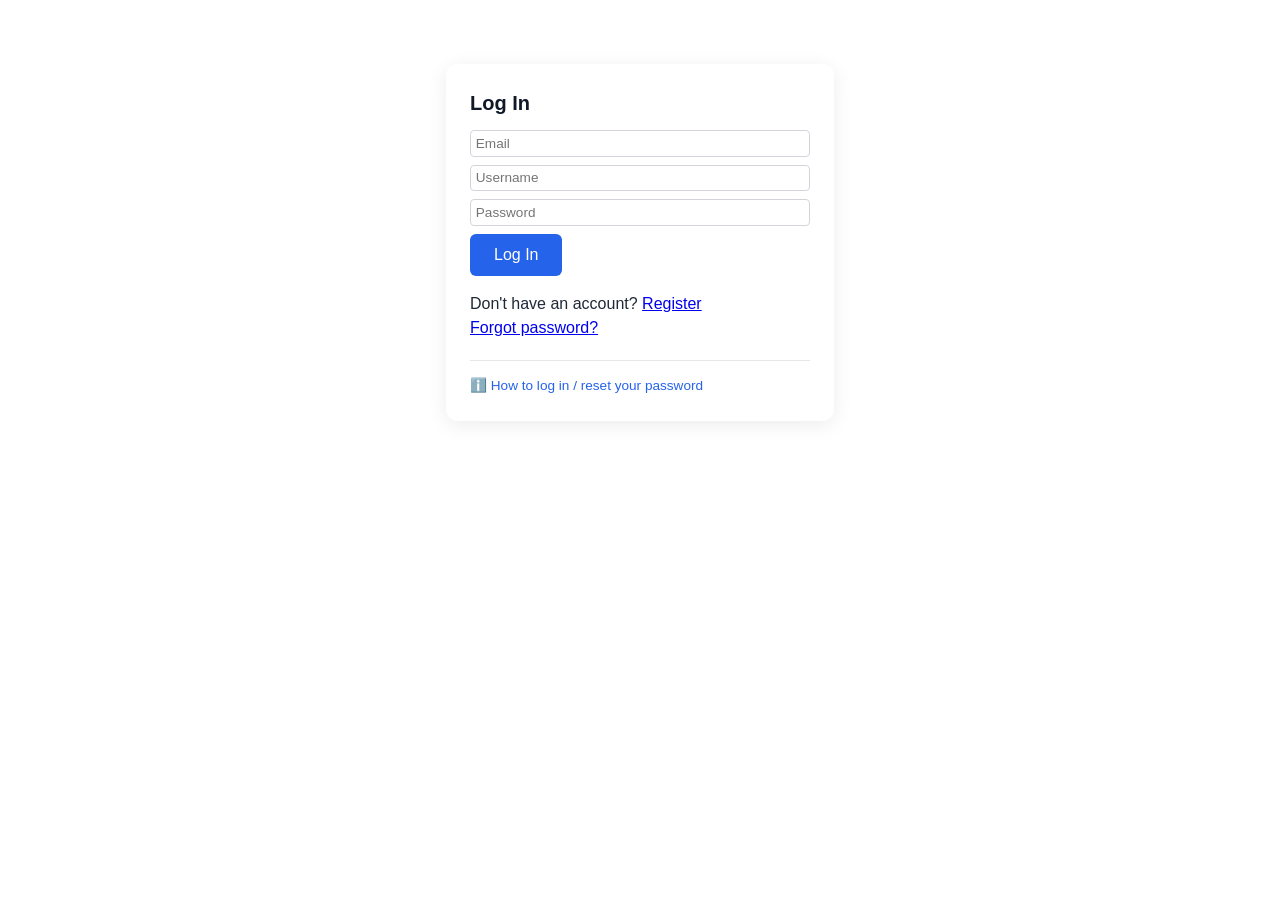
==== FRONTEND/auth.html @ 64d12fc6 "Initial commit - SmartAttendace" ====
<!DOCTYPE html>
<html lang="en">
<head>
  <meta charset="UTF-8" />
  <title>SnapAttend — Log In</title>
  <link rel="stylesheet" href="style.css" />
</head>
<body>
  <div class="bg-overlay"></div>

  <main class="container" style="max-width: 420px; margin-top: 4rem;">
    <section class="upload-section glass-panel">
      <h2 id="authTitle">Log In</h2>
      <input type="email" id="emailInput" placeholder="Email" class="row-input" style="margin-bottom: 0.5rem;" />
      <input type="text" id="usernameInput" placeholder="Username" class="row-input" style="margin-bottom: 0.5rem;" />
      <input type="password" id="passwordInput" placeholder="Password" class="row-input" style="margin-bottom: 0.5rem;" />


      <div id="planChoice" hidden style="margin-bottom: 1rem;">
        <p><strong>Choose a plan</strong></p>
        <label class="plan-card">
          <input type="radio" name="plan" value="basic" checked>
          <strong>SnapAttend Basic</strong> — Get your attendance organized.
          <br><span class="plan-hint">Upload, AI extraction, review, Excel export, attendance history.</span>
        </label>
        <label class="plan-card">
          <input type="radio" name="plan" value="premium">
          <strong>SnapAttend Premium</strong> — Turn your attendance into a smarter study companion.
          <br><span class="plan-hint">Everything in Basic, plus course outlines, AI study assistant, study progress, and email reminders.</span>
        </label>
      </div>
      <button id="submitAuthBtn" type="button">Log In</button>
      <p id="authMessage" class="message" hidden></p>

      <p style="margin-top: 1rem;">
        <span id="switchModeText">Don't have an account?</span>
        <a href="#" id="switchModeLink">Register</a>
      </p>
      <div id="forgotPasswordFlow" hidden>
        <h3>Reset Password</h3>
        <input type="email" id="resetEmailInput" placeholder="Your email" class="row-input" style="margin-bottom:0.5rem;" />
        <button id="sendResetCodeBtn" type="button">Send Reset Code</button>

        <div id="resetStep2" hidden style="margin-top:0.75rem;">
          <input type="text" id="resetCodeInput" placeholder="6-digit code" class="row-input" style="margin-bottom:0.5rem;" />
          <input type="password" id="newPasswordInput" placeholder="New password" class="row-input" style="margin-bottom:0.5rem;" />
          <button id="submitResetBtn" type="button">Reset Password</button>
        </div>
      </div>

      <div id="emailVerifyFlow" hidden style="margin-top:1rem;">
        <h3>Verify Your Email</h3>
        <p>We sent a 6-digit code to your email.</p>
        <input type="text" id="verifyCodeInput" placeholder="6-digit code" class="row-input" style="margin-bottom:0.5rem;">
        <button id="submitVerifyBtn" type="button">Verify Email</button>
        <p><a href="#" id="resendCodeLink">Resend code</a></p>
      </div>

      <p><a href="#" id="forgotPasswordLink">Forgot password?</a></p>

      <div class="help-box">
        <button type="button" id="toggleHelpBtn">ℹ️ How to log in / reset your password</button>
        <div id="helpContent" hidden>
          <ol>
            <li>Type your <strong>username</strong> (not your email) and password. Click "Log In" <strong>once</strong> and wait — repeated clicks won't speed it up and may temporarily lock you out for a minute (max 5 tries/min).</li>
            <li>Forgot your password? Click "Forgot password?" below and enter the <strong>email</strong> you registered with.</li>
            <li>Click "Send Reset Code" once. A 6-digit code arrives by email within a minute (check spam if not). The code lasts 15 minutes and allows 5 attempts.</li>
            <li>Enter the code and a new password (at least 8 characters, with both letters and numbers), then click "Reset Password" once.</li>
            <li>Log in normally with your username and new password.</li>
          </ol>
        </div>
      </div>
    </section>
  </main>

  <script src="auth.js"></script>
  <script src="feedback.js"></script>
</body>
</html>
---- FRONTEND/style.css ----
* {
  box-sizing: border-box;
  margin: 0;
  padding: 0;
}

body {
  font-family: -apple-system, "Segoe UI", Roboto, Arial, sans-serif;
  background-color: #f4f6f8;
  color: #1f2937;
  line-height: 1.5;
}

.site-header {
  background-color: #2563eb;
  color: white;
  text-align: center;
  padding: 2rem 1rem;
}

.logo {
  font-size: 2rem;
  margin-bottom: 0.5rem;
}

.tagline {
  font-size: 1rem;
  opacity: 0.9;
}

.container {
  max-width: 700px;
  margin: 2rem auto;
  padding: 0 1rem;
  display: flex;
  flex-direction: column;
  gap: 1.5rem;
}

section {
  background: white;
  border-radius: 10px;
  padding: 1.5rem;
  box-shadow: 0 1px 4px rgba(0, 0, 0, 0.08);
}

section h2 {
  margin-bottom: 0.75rem;
  font-size: 1.25rem;
  color: #111827;
}

input[type="file"] {
  display: block;
  margin: 1rem 0;
}

button {
  background-color: #2563eb;
  color: white;
  border: none;
  padding: 0.75rem 1.5rem;
  font-size: 1rem;
  border-radius: 6px;
  cursor: pointer;
  transition: background-color 0.2s ease;
}

button:hover {
  background-color: #2150d3;
}

.preview-box {
  border: 2px dashed #d1d5db;
  border-radius: 8px;
  min-height: 200px;
  display: flex;
  align-items: center;
  justify-content: center;
  text-align: center;
  padding: 1rem;
}

.preview-box img {
  max-width: 100%;
  max-height: 300px;
  border-radius: 6px;
}

#previewPlaceholder {
  color: #9ca3af;
}

.ai-placeholder-section {
  text-align: center;
  color: #6b7280;
  font-style: italic;
}

.site-footer {
  text-align: center;
  padding: 1.5rem;
  color: #9ca3af;
  font-size: 0.875rem;
}

/* Responsive: smaller screens */
@media (max-width: 480px) {
  .logo {
    font-size: 1.5rem;
  }

  .container {
    margin: 1rem auto;
  }

  section {
    padding: 1rem;
  }

  .message {
  margin-top: 1rem;
  padding: 0.75rem 1rem;
  border-radius: 6px;
  font-size: 0.9rem;
}

.message.success {
  background-color: #0be173;
  color: #065f46;
}

.message.error {
  background-color: #fee2e2;
  color: #991b1b;
}
.ai-status {
  margin-bottom: 0.75rem;
}

#sheetInfo {
  margin-bottom: 0.75rem;
  font-size: 0.9rem;
  color: #4b5563;
}

#resultsTable {
  width: 100%;
  border-collapse: collapse;
  margin-top: 0.5rem;
}

#resultsTable th,
#resultsTable td {
  text-align: left;
  padding: 0.5rem;
  border-bottom: 1px solid #e5e7eb;
  font-size: 0.9rem;
}

.status-present {
  color: #065f46;
  font-weight: 600;
}

.status-absent {
  color: #991b1b;
  font-weight: 600;
}

.status-late {
  color: #92400e;
  font-weight: 600;
}

.status-unclear {
  color: #6b7280;
  font-style: italic;
}

#rawTextDetails {
  margin-top: 1rem;
  font-size: 0.85rem;
}

#rawTextContent {
  white-space: pre-wrap;
  background: #f3f4f6;
  padding: 0.75rem;
  border-radius: 6px;
  margin-top: 0.5rem;
  max-height: 200px;
  overflow-y: auto;
}
}
.review-banner {
  background: #fef3c7;
  color: #92400e;
  border: 1px solid #fbbf24;
  border-radius: 6px;
  padding: 0.75rem 1rem;
  margin-bottom: 0.75rem;
  font-size: 0.9rem;
}
.row-input {
  width: 100%;
  min-width: 90px;
  padding: 0.3rem;
  border: 1px solid #d1d5db;
  border-radius: 4px;
  font-size: 0.85rem;
}
.row-status-select {
  padding: 0.25rem;
  border: 1px solid #d1d5db;
  border-radius: 4px;
  font-size: 0.85rem;
}
.remove-row-btn {
  background: #fee2e2;
  color: #991b1b;
  border: 1px solid #fca5a5;
  border-radius: 4px;
  cursor: pointer;
  padding: 0.2rem 0.5rem;
}
#reviewControls {
  margin-top: 0.75rem;
  display: flex;
  gap: 0.5rem;
}
#addRowBtn {
  background: #e5e7eb;
  color: #111827;
  border: 1px solid #9ca3af;
  border-radius: 6px;
  padding: 0.5rem 1rem;
  cursor: pointer;
}
#confirmBtn {
  background: #059669;
  color: white;
  border: none;
  border-radius: 6px;
  padding: 0.5rem 1rem;
  cursor: pointer;
  font-weight: 600;
}
#confirmMessage {
  margin-top: 0.75rem;
  white-space: pre-line;
}#downloadPdfBtn {
  background: #2563eb;
  color: white;
  border: none;
  border-radius: 6px;
  padding: 0.5rem 1rem;
  cursor: pointer;
  font-weight: 600;
}
.pdf-import-section {
  margin-top: 1.5rem;
  padding: 1rem;
  border: 1px dashed #9ca3af;
  border-radius: 8px;
}
.pdf-import-section input[type="file"] {
  margin-right: 0.5rem;
}
.config-section {
  padding: 1rem;
  border: 1px solid #d1d5db;
  border-radius: 8px;
  margin-bottom: 1.5rem;
  background: #f9fafb;
}
.column-row {
  display: flex;
  gap: 0.4rem;
  align-items: center;
  margin-bottom: 0.4rem;
}
.column-row input {
  flex: 1;
}
.column-row button {
  padding: 0.3rem 0.6rem;
  cursor: pointer;
  border-radius: 4px;
  border: 1px solid #9ca3af;
  background: white;
}
#configChoiceBanner {
  background: #dbeafe;
  border: 1px solid #60a5fa;
  border-radius: 6px;
  padding: 0.75rem 1rem;
  margin-bottom: 1rem;
}
#configChoiceBanner button {
  margin-right: 0.5rem;
  margin-top: 0.5rem;
  padding: 0.4rem 0.8rem;
  border-radius: 6px;
  border: none;
  cursor: pointer;
  background: #2563eb;
  color: white;
}
#configSummary {
  font-size: 0.85rem;
  color: #4b5563;
  margin-top: 0.5rem;
}
#addColumnBtn, #applyConfigBtn {
  margin-top: 0.5rem;
  padding: 0.4rem 0.8rem;
  border-radius: 6px;
  border: 1px solid #9ca3af;
  background: white;
  cursor: pointer;
}
#applyConfigBtn {
  background: #059669;
  color: white;
  border: none;
  font-weight: 600;
}
/* ===== Dynamic background slideshow ===== */
body {
  background: transparent !important;
}

.bg-slideshow {
  position: fixed;
  inset: 0;
  z-index: -2;
  overflow: hidden;
}
.bg-slide {
  position: fixed;
  inset: 0;
  background-size: cover;
  background-position: center;
  opacity: 0;
  animation: bgSlideCycle 70s infinite ease-in-out;
}
.bg-slide:nth-child(1) { background-image: url('static/backgrounds/background-1.jpg'); animation-delay: 0s; }
.bg-slide:nth-child(2) { background-image: url('static/backgrounds/background-2.jpg'); animation-delay: -10s; }
.bg-slide:nth-child(3) { background-image: url('static/backgrounds/background-3.jpg'); animation-delay: -20s; }
.bg-slide:nth-child(4) { background-image: url('static/backgrounds/background-4.jpg'); animation-delay: -30s; }
.bg-slide:nth-child(5) { background-image: url('static/backgrounds/background-5.jpg'); animation-delay: -40s; }
.bg-slide:nth-child(6) { background-image: url('static/backgrounds/background-6.jpg'); animation-delay: -50s; }
.bg-slide:nth-child(7) { background-image: url('static/backgrounds/background-7.jpg'); animation-delay: -60s; }

@keyframes bgSlideCycle {
  0%   { opacity: 0; transform: translateX(8%); }
  2%   { opacity: 1; transform: translateX(0); }
  13%  { opacity: 1; transform: translateX(0); }
  14.28% { opacity: 0; transform: translateX(-8%); }
  100% { opacity: 0; transform: translateX(-8%); }
}

.bg-slideshow.paused .bg-slide {
  animation-play-state: paused;
}

.custom-bg-layer {
  position: fixed;
  inset: 0;
  z-index: -2;
  background-size: cover;
  background-position: center;
}

.bg-overlay {
  position: fixed;
  inset: 0;
  z-index: -1;
  background: rgba(255, 255, 255, 0.6);
  backdrop-filter: blur(2px);
}

/* ===== Glass-style panels over the background ===== */
.site-header {
  background: rgba(37, 99, 235, 0.9);
  backdrop-filter: blur(10px);
  border-radius: 12px;
  box-shadow: 0 4px 20px rgba(0, 0, 0, 0.08);
  color: white;
}
.settings-section,
.config-section,
.upload-section,
.preview-section,
.ai-placeholder-section,
.pdf-import-section {
  background: rgba(255, 255, 255, 0.85);
  backdrop-filter: blur(10px);
  border-radius: 12px;
  box-shadow: 0 4px 20px rgba(0, 0, 0, 0.08);
}

.settings-group {
  margin-bottom: 1rem;
}
.settings-hint {
  font-size: 0.8rem;
  color: #6b7280;
  margin: 0.25rem 0 0 1.5rem;
}

/* Respect users who prefer reduced motion */
@media (prefers-reduced-motion: reduce) {
  .bg-slide {
    animation: none;
    opacity: 1;
  }
}
.logo-img {
  height: 40px;
  vertical-align: middle;
  margin-right: 8px;
}
#downloadExcelBtn {
  background: #15803d;
  color: white;
  border: none;
  border-radius: 6px;
  padding: 0.5rem 1rem;
  cursor: pointer;
  font-weight: 600;
}
.course-name-field {
  margin-bottom: 0.75rem;
}
.course-name-field input {
  padding: 0.4rem;
  border: 1px solid #d1d5db;
  border-radius: 4px;
  width: 260px;
  max-width: 100%;
}
.history-section {
  padding: 1rem;
  margin-top: 1.5rem;
}
.history-item {
  padding: 0.5rem;
  border-bottom: 1px solid #e5e7eb;
  cursor: pointer;
}
.history-item:hover {
  background: #f3f4f6;
}
.plan-card {
  display: block;
  border: 1px solid #d1d5db;
  border-radius: 8px;
  padding: 0.75rem;
  margin-bottom: 0.5rem;
  cursor: pointer;
}
.plan-hint {
  font-size: 0.8rem;
  color: #6b7280;
}
.upgrade-banner {
  background: #fef9c3;
  border: 1px solid #eab308;
  border-radius: 8px;
  padding: 1rem;
  margin: 1rem 0;
}
.upgrade-banner button {
  background: #d97706;
  color: white;
  border: none;
  border-radius: 6px;
  padding: 0.5rem 1rem;
  cursor: pointer;
  font-weight: 600;
  margin-top: 0.5rem;
}
.premium-tag {
  font-size: 0.75rem;
  color: #b45309;
  font-weight: 600;
}
.help-box {
  margin-top: 1.25rem;
  border-top: 1px solid #e5e7eb;
  padding-top: 0.75rem;
}
#toggleHelpBtn {
  background: none;
  border: none;
  color: #2563eb;
  cursor: pointer;
  font-size: 0.85rem;
  padding: 0;
}
#helpContent {
  margin-top: 0.5rem;
  font-size: 0.85rem;
  color: #4b5563;
}
#helpContent ol {
  padding-left: 1.2rem;
}
#helpContent li {
  margin-bottom: 0.5rem;
}
button:disabled {
  opacity: 0.6;
  cursor: not-allowed;
}
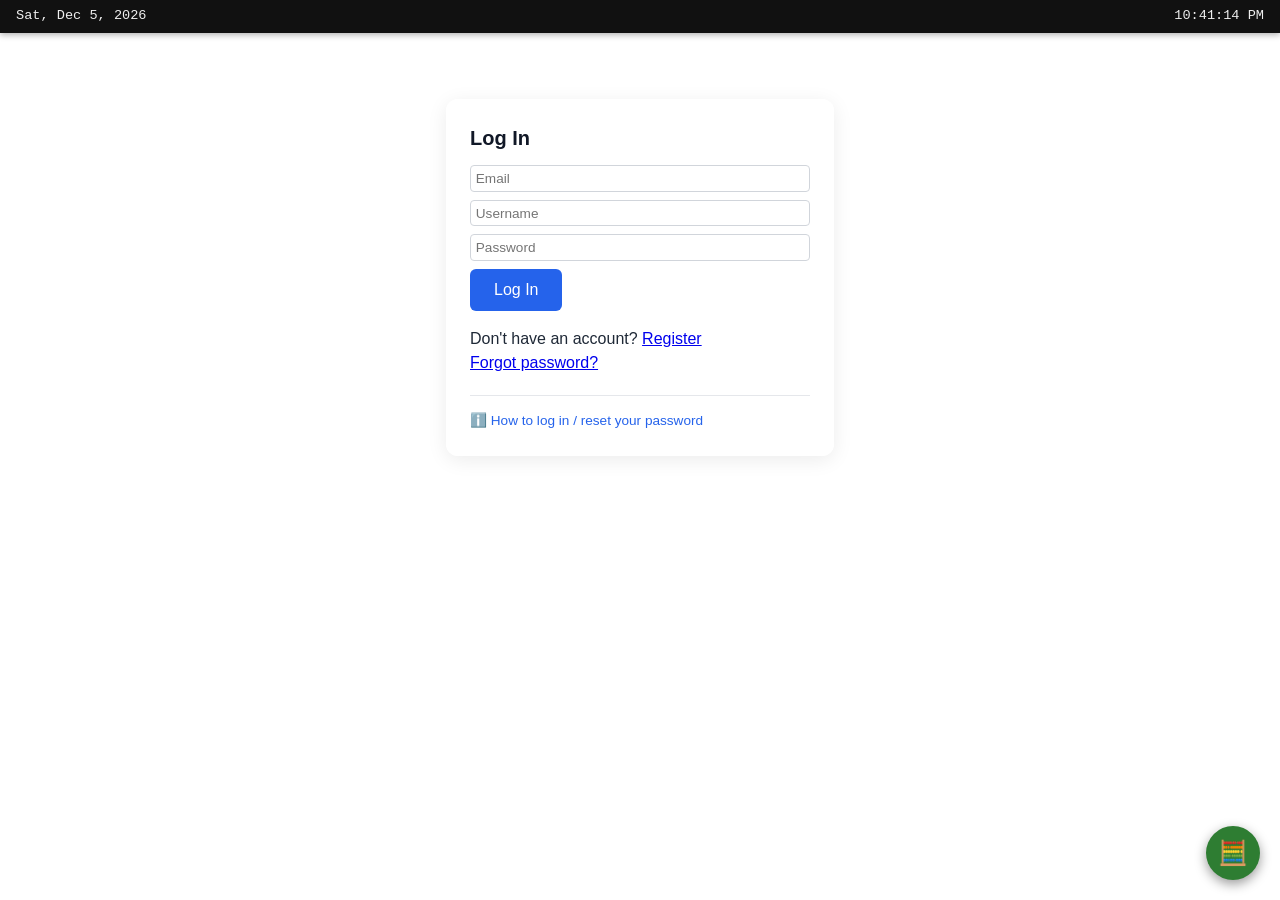
==== commit 6d085f09: "Add global clock bar and floating calculator icon" ====
--- a/FRONTEND/auth.html
+++ b/FRONTEND/auth.html
@@ -3,7 +3,10 @@
 <head>
   <meta charset="UTF-8" />
   <title>SnapAttend — Log In</title>
+  <link rel="icon" type="image/png" href="gizmo-icon.png">
   <link rel="stylesheet" href="style.css" />
+  <title>Login or Sign Up - SnapAttend</title>
+<meta name="description" content="Log in or create a free SnapAttend account to start digitizing attendance sheets with AI.">
 </head>
 <body>
   <div class="bg-overlay"></div>
@@ -75,5 +78,6 @@
 
   <script src="auth.js"></script>
   <script src="feedback.js"></script>
+  <script src="global-toolbar.js"></script>
 </body>
 </html>
--- a/FRONTEND/style.css
+++ b/FRONTEND/style.css
@@ -345,13 +345,13 @@
   opacity: 0;
   animation: bgSlideCycle 70s infinite ease-in-out;
 }
-.bg-slide:nth-child(1) { background-image: url('static/backgrounds/background-1.jpg'); animation-delay: 0s; }
-.bg-slide:nth-child(2) { background-image: url('static/backgrounds/background-2.jpg'); animation-delay: -10s; }
-.bg-slide:nth-child(3) { background-image: url('static/backgrounds/background-3.jpg'); animation-delay: -20s; }
-.bg-slide:nth-child(4) { background-image: url('static/backgrounds/background-4.jpg'); animation-delay: -30s; }
-.bg-slide:nth-child(5) { background-image: url('static/backgrounds/background-5.jpg'); animation-delay: -40s; }
-.bg-slide:nth-child(6) { background-image: url('static/backgrounds/background-6.jpg'); animation-delay: -50s; }
-.bg-slide:nth-child(7) { background-image: url('static/backgrounds/background-7.jpg'); animation-delay: -60s; }
+.bg-slide:nth-child(1) { background-image: url('static/Backgrounds/background-1.jpg'); animation-delay: 0s; }
+.bg-slide:nth-child(2) { background-image: url('static/Backgrounds/background-2.jpg'); animation-delay: -10s; }
+.bg-slide:nth-child(3) { background-image: url('static/Backgrounds/background-3.jpg'); animation-delay: -20s; }
+.bg-slide:nth-child(4) { background-image: url('static/Backgrounds/background-4.jpg'); animation-delay: -30s; }
+.bg-slide:nth-child(5) { background-image: url('static/Backgrounds/background-5.jpg'); animation-delay: -40s; }
+.bg-slide:nth-child(6) { background-image: url('static/Backgrounds/background-6.jpg'); animation-delay: -50s; }
+.bg-slide:nth-child(7) { background-image: url('static/Backgrounds/background-7.jpg'); animation-delay: -60s; }
 
 @keyframes bgSlideCycle {
   0%   { opacity: 0; transform: translateX(8%); }
@@ -514,4 +514,19 @@
 button:disabled {
   opacity: 0.6;
   cursor: not-allowed;
+}
+/* Make review buttons wrap on small screens */
+#reviewControls {
+  display: flex;
+  flex-wrap: wrap;
+  gap: 0.5rem;
+  justify-content: center;
+}
+
+#reviewControls[hidden] {
+  display: none;
+}
+
+#reviewControls button {
+  flex: 1 1 140px;
 }
